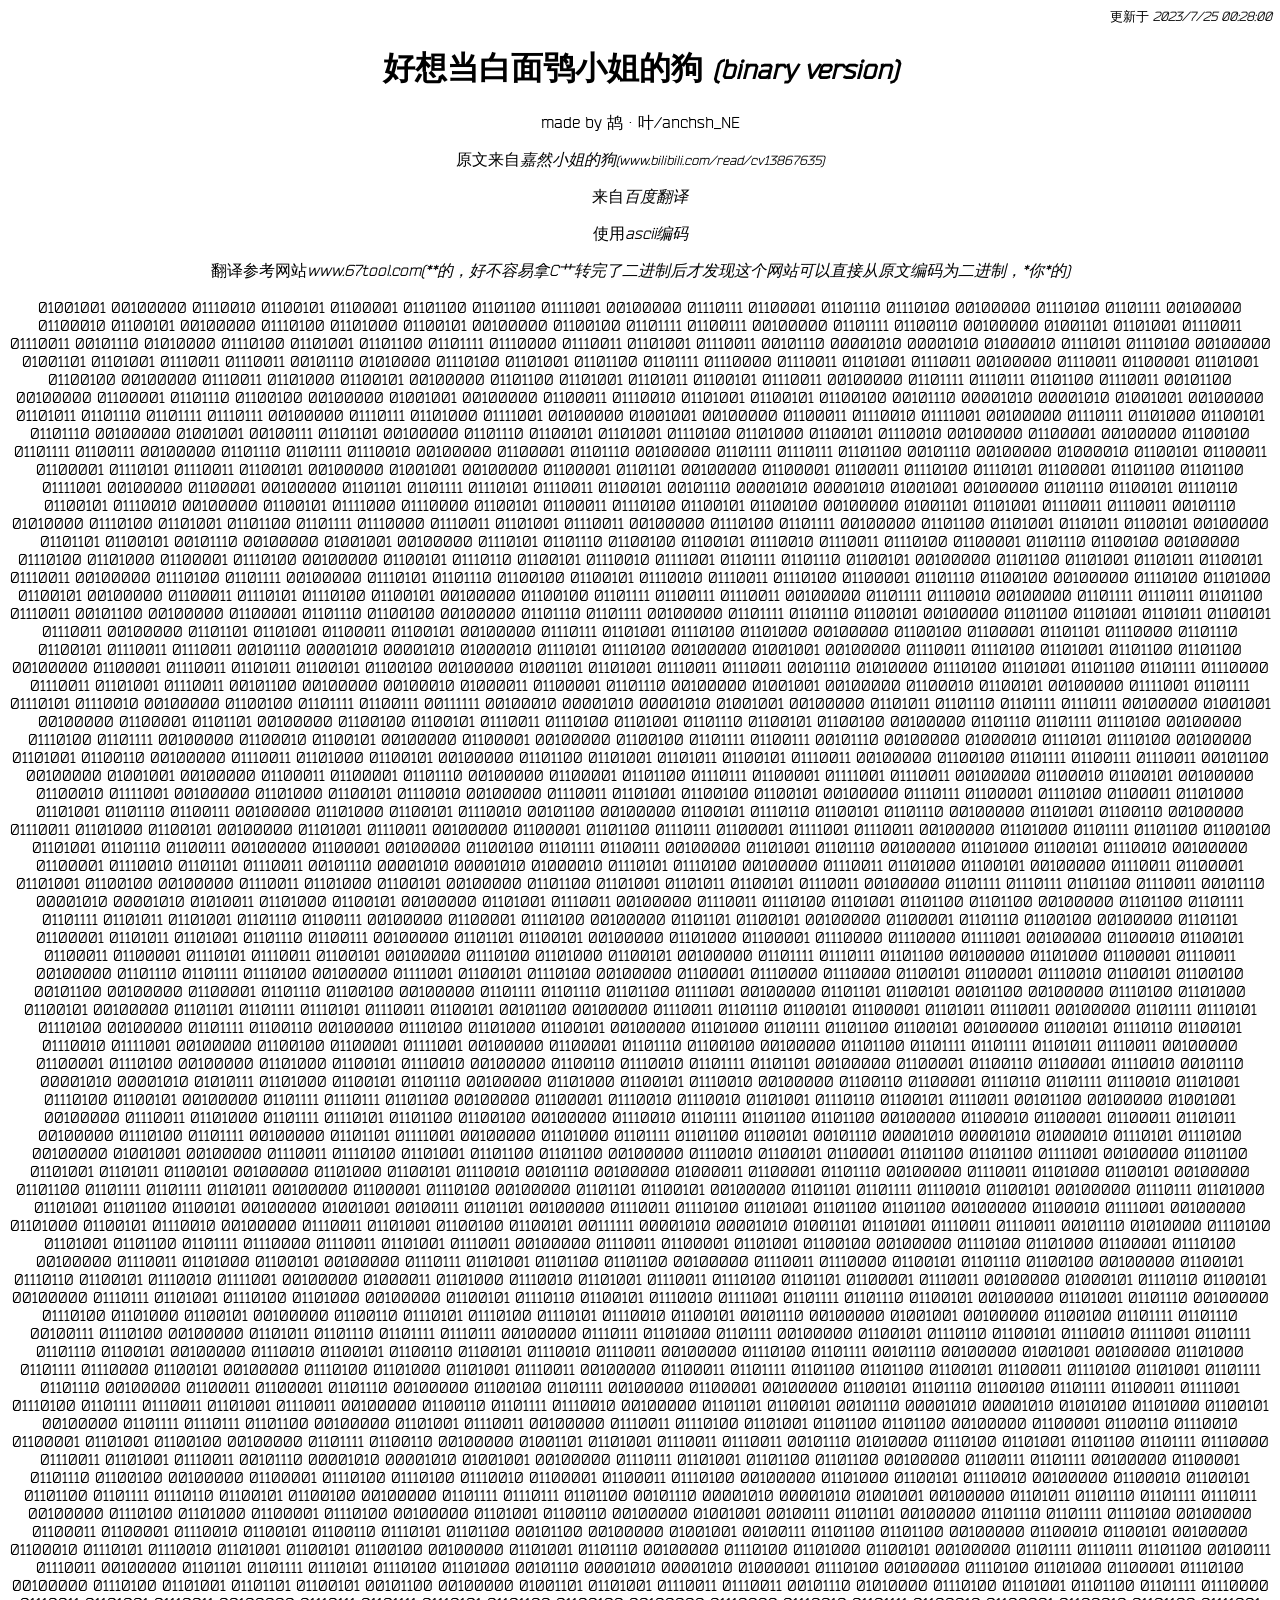
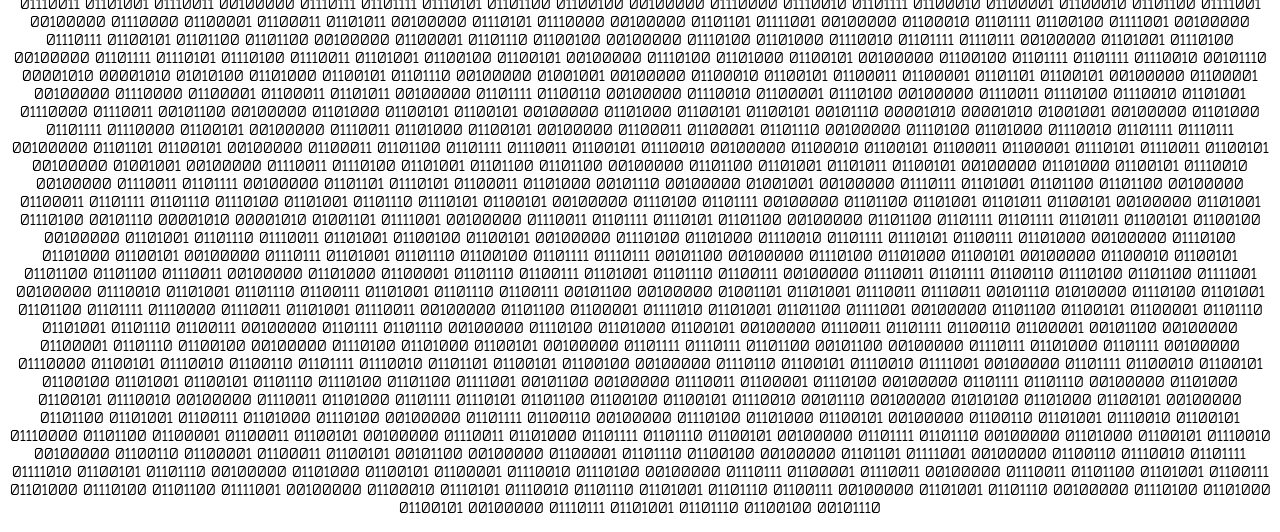
==== heiheihei/I_LOVE_PTILOPSIS_FOREVER.html @ 524f8ac0 "Add files via upload" ====
<html>
<head>
<link href="../css/NOT FINISHED/a1/a2/css.css" rel="stylesheet" type="text/css">
</head>
<body>
<p align=right><small>更新于 <i>2023/7/25  00:28:00</i></small></p>
<h1 align=center>好想当白面鸮小姐的狗 <small><i>(binary version)</small></i></h1>
<p align=center>made by 鸪 · 叶/anchsh_NE</p>
<p align=center>原文来自<i>嘉然小姐的狗<small>(www.bilibili.com/read/cv13867635)</small></i></p>
<p align=center>来自<i>百度翻译</i></p>
<p align=center>使用<i>ascii编码</i></p>
<p align=center>翻译参考网站<i>www.67tool.com(**的，好不容易拿C艹转完了二进制后才发现这个网站可以直接从原文编码为二进制，*你*的)</i></p>
<p align=center>01001001 00100000 01110010 01100101 01100001 01101100 01101100 01111001 00100000 01110111 01100001 01101110 01110100 00100000 01110100 01101111 00100000 01100010 01100101 00100000 01110100 01101000 01100101 00100000 01100100 01101111 01100111 00100000 01101111 01100110 00100000 01001101 01101001 01110011 01110011 00101110 01010000 01110100 01101001 01101100 01101111 01110000 01110011 01101001 01110011 00101110 00001010 00001010 01000010 01110101 01110100 00100000 01001101 01101001 01110011 01110011 00101110 01010000 01110100 01101001 01101100 01101111 01110000 01110011 01101001 01110011 00100000 01110011 01100001 01101001 01100100 00100000 01110011 01101000 01100101 00100000 01101100 01101001 01101011 01100101 01110011 00100000 01101111 01110111 01101100 01110011 00101100 00100000 01100001 01101110 01100100 00100000 01001001 00100000 01100011 01110010 01101001 01100101 01100100 00101110 00001010 00001010 01001001 00100000 01101011 01101110 01101111 01110111 00100000 01110111 01101000 01111001 00100000 01001001 00100000 01100011 01110010 01111001 00100000 01110111 01101000 01100101 01101110 00100000 01001001 00100111 01101101 00100000 01101110 01100101 01101001 01110100 01101000 01100101 01110010 00100000 01100001 00100000 01100100 01101111 01100111 00100000 01101110 01101111 01110010 00100000 01100001 01101110 00100000 01101111 01110111 01101100 00101110 00100000 01000010 01100101 01100011 01100001 01110101 01110011 01100101 00100000 01001001 00100000 01100001 01101101 00100000 01100001 01100011 01110100 01110101 01100001 01101100 01101100 01111001 00100000 01100001 00100000 01101101 01101111 01110101 01110011 01100101 00101110 00001010 00001010 01001001 00100000 01101110 01100101 01110110 01100101 01110010 00100000 01100101 01111000 01110000 01100101 01100011 01110100 01100101 01100100 00100000 01001101 01101001 01110011 01110011 00101110 01010000 01110100 01101001 01101100 01101111 01110000 01110011 01101001 01110011 00100000 01110100 01101111 00100000 01101100 01101001 01101011 01100101 00100000 01101101 01100101 00101110 00100000 01001001 00100000 01110101 01101110 01100100 01100101 01110010 01110011 01110100 01100001 01101110 01100100 00100000 01110100 01101000 01100001 01110100 00100000 01100101 01110110 01100101 01110010 01111001 01101111 01101110 01100101 00100000 01101100 01101001 01101011 01100101 01110011 00100000 01110100 01101111 00100000 01110101 01101110 01100100 01100101 01110010 01110011 01110100 01100001 01101110 01100100 00100000 01110100 01101000 01100101 00100000 01100011 01110101 01110100 01100101 00100000 01100100 01101111 01100111 01110011 00100000 01101111 01110010 00100000 01101111 01110111 01101100 01110011 00101100 00100000 01100001 01101110 01100100 00100000 01101110 01101111 00100000 01101111 01101110 01100101 00100000 01101100 01101001 01101011 01100101 01110011 00100000 01101101 01101001 01100011 01100101 00100000 01110111 01101001 01110100 01101000 00100000 01100100 01100001 01101101 01110000 01101110 01100101 01110011 01110011 00101110 00001010 00001010 01000010 01110101 01110100 00100000 01001001 00100000 01110011 01110100 01101001 01101100 01101100 00100000 01100001 01110011 01101011 01100101 01100100 00100000 01001101 01101001 01110011 01110011 00101110 01010000 01110100 01101001 01101100 01101111 01110000 01110011 01101001 01110011 00101100 00100000 00100010 01000011 01100001 01101110 00100000 01001001 00100000 01100010 01100101 00100000 01111001 01101111 01110101 01110010 00100000 01100100 01101111 01100111 00111111 00100010 00001010 00001010 01001001 00100000 01101011 01101110 01101111 01110111 00100000 01001001 00100000 01100001 01101101 00100000 01100100 01100101 01110011 01110100 01101001 01101110 01100101 01100100 00100000 01101110 01101111 01110100 00100000 01110100 01101111 00100000 01100010 01100101 00100000 01100001 00100000 01100100 01101111 01100111 00101110 00100000 01000010 01110101 01110100 00100000 01101001 01100110 00100000 01110011 01101000 01100101 00100000 01101100 01101001 01101011 01100101 01110011 00100000 01100100 01101111 01100111 01110011 00101100 00100000 01001001 00100000 01100011 01100001 01101110 00100000 01100001 01101100 01110111 01100001 01111001 01110011 00100000 01100010 01100101 00100000 01100010 01111001 00100000 01101000 01100101 01110010 00100000 01110011 01101001 01100100 01100101 00100000 01110111 01100001 01110100 01100011 01101000 01101001 01101110 01100111 00100000 01101000 01100101 01110010 00101100 00100000 01100101 01110110 01100101 01101110 00100000 01101001 01100110 00100000 01110011 01101000 01100101 00100000 01101001 01110011 00100000 01100001 01101100 01110111 01100001 01111001 01110011 00100000 01101000 01101111 01101100 01100100 01101001 01101110 01100111 00100000 01100001 00100000 01100100 01101111 01100111 00100000 01101001 01101110 00100000 01101000 01100101 01110010 00100000 01100001 01110010 01101101 01110011 00101110 00001010 00001010 01000010 01110101 01110100 00100000 01110011 01101000 01100101 00100000 01110011 01100001 01101001 01100100 00100000 01110011 01101000 01100101 00100000 01101100 01101001 01101011 01100101 01110011 00100000 01101111 01110111 01101100 01110011 00101110 00001010 00001010 01010011 01101000 01100101 00100000 01101001 01110011 00100000 01110011 01110100 01101001 01101100 01101100 00100000 01101100 01101111 01101111 01101011 01101001 01101110 01100111 00100000 01100001 01110100 00100000 01101101 01100101 00100000 01100001 01101110 01100100 00100000 01101101 01100001 01101011 01101001 01101110 01100111 00100000 01101101 01100101 00100000 01101000 01100001 01110000 01110000 01111001 00100000 01100010 01100101 01100011 01100001 01110101 01110011 01100101 00100000 01110100 01101000 01100101 00100000 01101111 01110111 01101100 00100000 01101000 01100001 01110011 00100000 01101110 01101111 01110100 00100000 01111001 01100101 01110100 00100000 01100001 01110000 01110000 01100101 01100001 01110010 01100101 01100100 00101100 00100000 01100001 01101110 01100100 00100000 01101111 01101110 01101100 01111001 00100000 01101101 01100101 00101100 00100000 01110100 01101000 01100101 00100000 01101101 01101111 01110101 01110011 01100101 00101100 00100000 01110011 01101110 01100101 01100001 01101011 01110011 00100000 01101111 01110101 01110100 00100000 01101111 01100110 00100000 01110100 01101000 01100101 00100000 01101000 01101111 01101100 01100101 00100000 01100101 01110110 01100101 01110010 01111001 00100000 01100100 01100001 01111001 00100000 01100001 01101110 01100100 00100000 01101100 01101111 01101111 01101011 01110011 00100000 01100001 01110100 00100000 01101000 01100101 01110010 00100000 01100110 01110010 01101111 01101101 00100000 01100001 01100110 01100001 01110010 00101110 00001010 00001010 01010111 01101000 01100101 01101110 00100000 01101000 01100101 01110010 00100000 01100110 01100001 01110110 01101111 01110010 01101001 01110100 01100101 00100000 01101111 01110111 01101100 00100000 01100001 01110010 01110010 01101001 01110110 01100101 01110011 00101100 00100000 01001001 00100000 01110011 01101000 01101111 01110101 01101100 01100100 00100000 01110010 01101111 01101100 01101100 00100000 01100010 01100001 01100011 01101011 00100000 01110100 01101111 00100000 01101101 01111001 00100000 01101000 01101111 01101100 01100101 00101110 00001010 00001010 01000010 01110101 01110100 00100000 01001001 00100000 01110011 01110100 01101001 01101100 01101100 00100000 01110010 01100101 01100001 01101100 01101100 01111001 00100000 01101100 01101001 01101011 01100101 00100000 01101000 01100101 01110010 00101110 00100000 01000011 01100001 01101110 00100000 01110011 01101000 01100101 00100000 01101100 01101111 01101111 01101011 00100000 01100001 01110100 00100000 01101101 01100101 00100000 01101101 01101111 01110010 01100101 00100000 01110111 01101000 01101001 01101100 01100101 00100000 01001001 00100111 01101101 00100000 01110011 01110100 01101001 01101100 01101100 00100000 01100010 01111001 00100000 01101000 01100101 01110010 00100000 01110011 01101001 01100100 01100101 00111111 00001010 00001010 01001101 01101001 01110011 01110011 00101110 01010000 01110100 01101001 01101100 01101111 01110000 01110011 01101001 01110011 00100000 01110011 01100001 01101001 01100100 00100000 01110100 01101000 01100001 01110100 00100000 01110011 01101000 01100101 00100000 01110111 01101001 01101100 01101100 00100000 01110011 01110000 01100101 01101110 01100100 00100000 01100101 01110110 01100101 01110010 01111001 00100000 01000011 01101000 01110010 01101001 01110011 01110100 01101101 01100001 01110011 00100000 01000101 01110110 01100101 00100000 01110111 01101001 01110100 01101000 00100000 01100101 01110110 01100101 01110010 01111001 01101111 01101110 01100101 00100000 01101001 01101110 00100000 01110100 01101000 01100101 00100000 01100110 01110101 01110100 01110101 01110010 01100101 00101110 00100000 01001001 00100000 01100100 01101111 01101110 00100111 01110100 00100000 01101011 01101110 01101111 01110111 00100000 01110111 01101000 01101111 00100000 01100101 01110110 01100101 01110010 01111001 01101111 01101110 01100101 00100000 01110010 01100101 01100110 01100101 01110010 01110011 00100000 01110100 01101111 00101110 00100000 01001001 00100000 01101000 01101111 01110000 01100101 00100000 01110100 01101000 01101001 01110011 00100000 01100011 01101111 01101100 01101100 01100101 01100011 01110100 01101001 01101111 01101110 00100000 01100011 01100001 01101110 00100000 01100100 01101111 00100000 01100001 00100000 01100101 01101110 01100100 01101111 01100011 01111001 01110100 01101111 01110011 01101001 01110011 00100000 01100110 01101111 01110010 00100000 01101101 01100101 00101110 00001010 00001010 01010100 01101000 01100101 00100000 01101111 01110111 01101100 00100000 01101001 01110011 00100000 01110011 01110100 01101001 01101100 01101100 00100000 01100001 01100110 01110010 01100001 01101001 01100100 00100000 01101111 01100110 00100000 01001101 01101001 01110011 01110011 00101110 01010000 01110100 01101001 01101100 01101111 01110000 01110011 01101001 01110011 00101110 00001010 00001010 01001001 00100000 01110111 01101001 01101100 01101100 00100000 01100111 01101111 00100000 01100001 01101110 01100100 00100000 01100001 01110100 01110100 01110010 01100001 01100011 01110100 00100000 01101000 01100101 01110010 00100000 01100010 01100101 01101100 01101111 01110110 01100101 01100100 00100000 01101111 01110111 01101100 00101110 00001010 00001010 01001001 00100000 01101011 01101110 01101111 01110111 00100000 01110100 01101000 01100001 01110100 00100000 01101001 01100110 00100000 01001001 00100111 01101101 00100000 01101110 01101111 01110100 00100000 01100011 01100001 01110010 01100101 01100110 01110101 01101100 00101100 00100000 01001001 00100111 01101100 01101100 00100000 01100010 01100101 00100000 01100010 01110101 01110010 01101001 01100101 01100100 00100000 01101001 01101110 00100000 01110100 01101000 01100101 00100000 01101111 01110111 01101100 00100111 01110011 00100000 01101101 01101111 01110101 01110100 01101000 00101110 00001010 00001010 01000001 01110100 00100000 01110100 01101000 01100001 01110100 00100000 01110100 01101001 01101101 01100101 00101100 00100000 01001101 01101001 01110011 01110011 00101110 01010000 01110100 01101001 01101100 01101111 01110000 01110011 01101001 01110011 00100000 01110111 01101111 01110101 01101100 01100100 00100000 01110000 01110010 01101111 01100010 01100001 01100010 01101100 01111001 00100000 01110000 01100001 01100011 01101011 00100000 01110101 01110000 00100000 01101101 01111001 00100000 01100010 01101111 01100100 01111001 00100000 01110111 01100101 01101100 01101100 00100000 01100001 01101110 01100100 00100000 01110100 01101000 01110010 01101111 01110111 00100000 01101001 01110100 00100000 01101111 01110101 01110100 01110011 01101001 01100100 01100101 00100000 01110100 01101000 01100101 00100000 01100100 01101111 01101111 01110010 00101110 00001010 00001010 01010100 01101000 01100101 01101110 00100000 01001001 00100000 01100010 01100101 01100011 01100001 01101101 01100101 00100000 01100001 00100000 01110000 01100001 01100011 01101011 00100000 01101111 01100110 00100000 01110010 01100001 01110100 00100000 01110011 01110100 01110010 01101001 01110000 01110011 00101100 00100000 01101000 01100101 01100101 00100000 01101000 01100101 01100101 00101110 00001010 00001010 01001001 00100000 01101000 01101111 01110000 01100101 00100000 01110011 01101000 01100101 00100000 01100011 01100001 01101110 00100000 01110100 01101000 01110010 01101111 01110111 00100000 01101101 01100101 00100000 01100011 01101100 01101111 01110011 01100101 01110010 00100000 01100010 01100101 01100011 01100001 01110101 01110011 01100101 00100000 01001001 00100000 01110011 01110100 01101001 01101100 01101100 00100000 01101100 01101001 01101011 01100101 00100000 01101000 01100101 01110010 00100000 01110011 01101111 00100000 01101101 01110101 01100011 01101000 00101110 00100000 01001001 00100000 01110111 01101001 01101100 01101100 00100000 01100011 01101111 01101110 01110100 01101001 01101110 01110101 01100101 00100000 01110100 01101111 00100000 01101100 01101001 01101011 01100101 00100000 01101001 01110100 00101110 00001010 00001010 01001101 01111001 00100000 01110011 01101111 01110101 01101100 00100000 01101100 01101111 01101111 01101011 01100101 01100100 00100000 01101001 01101110 01110011 01101001 01100100 01100101 00100000 01110100 01101000 01110010 01101111 01110101 01100111 01101000 00100000 01110100 01101000 01100101 00100000 01110111 01101001 01101110 01100100 01101111 01110111 00101100 00100000 01110100 01101000 01100101 00100000 01100010 01100101 01101100 01101100 01110011 00100000 01101000 01100001 01101110 01100111 01101001 01101110 01100111 00100000 01110011 01101111 01100110 01110100 01101100 01111001 00100000 01110010 01101001 01101110 01100111 01101001 01101110 01100111 00101100 00100000 01001101 01101001 01110011 01110011 00101110 01010000 01110100 01101001 01101100 01101111 01110000 01110011 01101001 01110011 00100000 01101100 01100001 01111010 01101001 01101100 01111001 00100000 01101100 01100101 01100001 01101110 01101001 01101110 01100111 00100000 01101111 01101110 00100000 01110100 01101000 01100101 00100000 01110011 01101111 01100110 01100001 00101100 00100000 01100001 01101110 01100100 00100000 01110100 01101000 01100101 00100000 01101111 01110111 01101100 00101100 00100000 01110111 01101000 01101111 00100000 01110000 01100101 01110010 01100110 01101111 01110010 01101101 01100101 01100100 00100000 01110110 01100101 01110010 01111001 00100000 01101111 01100010 01100101 01100100 01101001 01100101 01101110 01110100 01101100 01111001 00101100 00100000 01110011 01100001 01110100 00100000 01101111 01101110 00100000 01101000 01100101 01110010 00100000 01110011 01101000 01101111 01110101 01101100 01100100 01100101 01110010 00101110 00100000 01010100 01101000 01100101 00100000 01101100 01101001 01100111 01101000 01110100 00100000 01101111 01100110 00100000 01110100 01101000 01100101 00100000 01100110 01101001 01110010 01100101 01110000 01101100 01100001 01100011 01100101 00100000 01110011 01101000 01101111 01101110 01100101 00100000 01101111 01101110 00100000 01101000 01100101 01110010 00100000 01100110 01100001 01100011 01100101 00101100 00100000 01100001 01101110 01100100 00100000 01101101 01111001 00100000 01100110 01110010 01101111 01111010 01100101 01101110 00100000 01101000 01100101 01100001 01110010 01110100 00100000 01110111 01100001 01110011 00100000 01110011 01101100 01101001 01100111 01101000 01110100 01101100 01111001 00100000 01100010 01110101 01110010 01101110 01101001 01101110 01100111 00100000 01101001 01101110 00100000 01110100 01101000 01100101 00100000 01110111 01101001 01101110 01100100 00101110</p>
</body>
</html>
---- css/NOT FINISHED/a1/a2/css.css ----
@font-face
{
	font-family: "awa";
	src: url("../../Bender.otf");
}
body
{
	font-family: "awa";
}
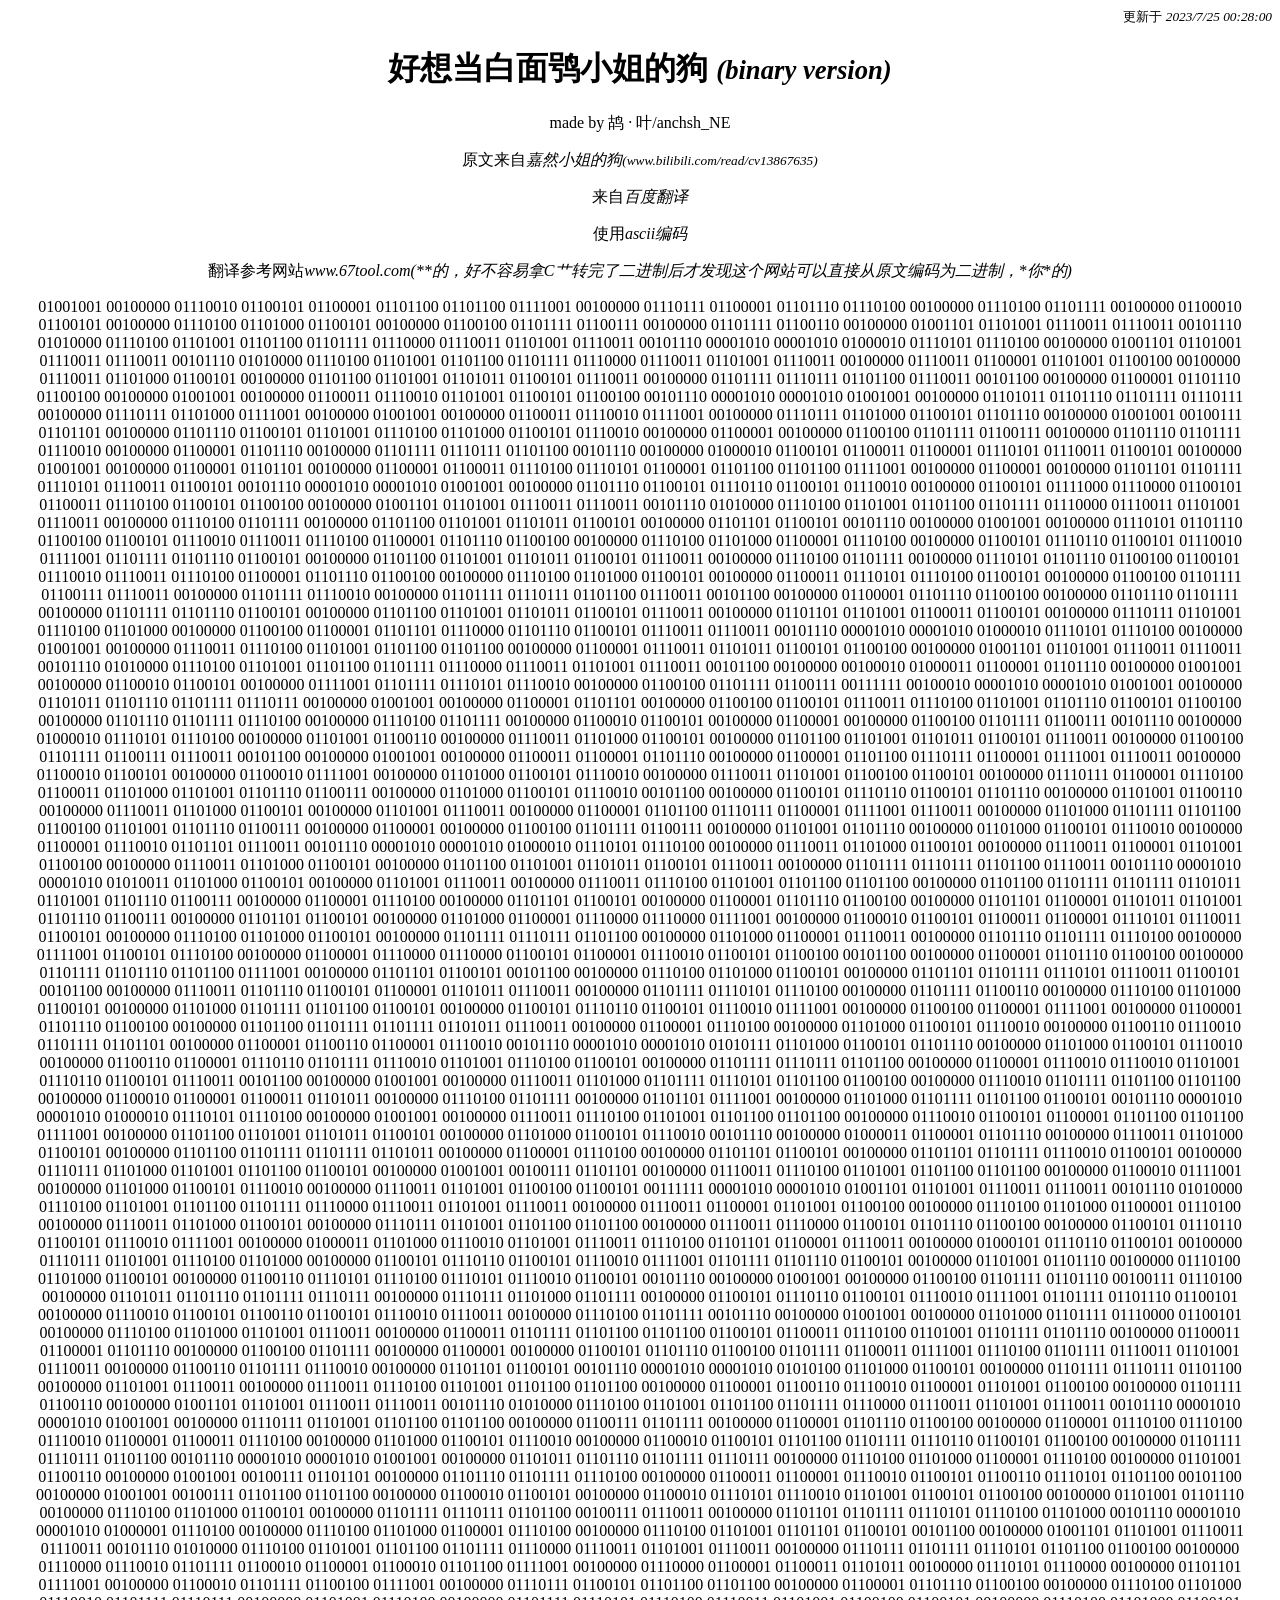
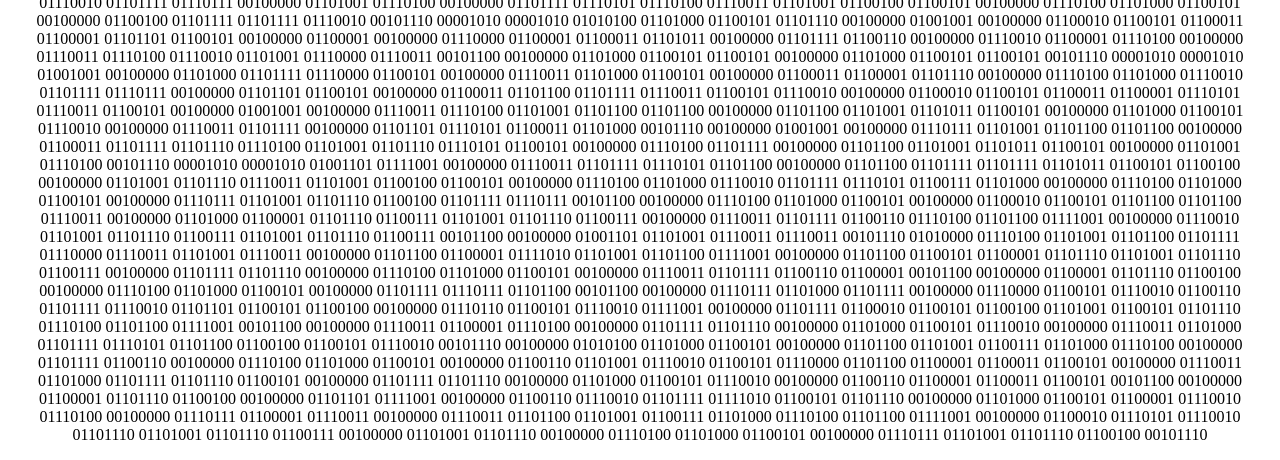
==== commit 49a6cf9b: "Update I_LOVE_PTILOPSIS_FOREVER.html" ====
--- a/heiheihei/I_LOVE_PTILOPSIS_FOREVER.html
+++ b/heiheihei/I_LOVE_PTILOPSIS_FOREVER.html
@@ -1,6 +1,6 @@
 <html>
 <head>
-<link href="../css/NOT FINISHED/a1/a2/css.css" rel="stylesheet" type="text/css">
+<!-- <link href="../css/NOT FINISHED/a1/a2/css.css" rel="stylesheet" type="text/css"> -->
 </head>
 <body>
 <p align=right><small>更新于 <i>2023/7/25  00:28:00</i></small></p>
@@ -12,4 +12,4 @@
 <p align=center>翻译参考网站<i>www.67tool.com(**的，好不容易拿C艹转完了二进制后才发现这个网站可以直接从原文编码为二进制，*你*的)</i></p>
 <p align=center>01001001 00100000 01110010 01100101 01100001 01101100 01101100 01111001 00100000 01110111 01100001 01101110 01110100 00100000 01110100 01101111 00100000 01100010 01100101 00100000 01110100 01101000 01100101 00100000 01100100 01101111 01100111 00100000 01101111 01100110 00100000 01001101 01101001 01110011 01110011 00101110 01010000 01110100 01101001 01101100 01101111 01110000 01110011 01101001 01110011 00101110 00001010 00001010 01000010 01110101 01110100 00100000 01001101 01101001 01110011 01110011 00101110 01010000 01110100 01101001 01101100 01101111 01110000 01110011 01101001 01110011 00100000 01110011 01100001 01101001 01100100 00100000 01110011 01101000 01100101 00100000 01101100 01101001 01101011 01100101 01110011 00100000 01101111 01110111 01101100 01110011 00101100 00100000 01100001 01101110 01100100 00100000 01001001 00100000 01100011 01110010 01101001 01100101 01100100 00101110 00001010 00001010 01001001 00100000 01101011 01101110 01101111 01110111 00100000 01110111 01101000 01111001 00100000 01001001 00100000 01100011 01110010 01111001 00100000 01110111 01101000 01100101 01101110 00100000 01001001 00100111 01101101 00100000 01101110 01100101 01101001 01110100 01101000 01100101 01110010 00100000 01100001 00100000 01100100 01101111 01100111 00100000 01101110 01101111 01110010 00100000 01100001 01101110 00100000 01101111 01110111 01101100 00101110 00100000 01000010 01100101 01100011 01100001 01110101 01110011 01100101 00100000 01001001 00100000 01100001 01101101 00100000 01100001 01100011 01110100 01110101 01100001 01101100 01101100 01111001 00100000 01100001 00100000 01101101 01101111 01110101 01110011 01100101 00101110 00001010 00001010 01001001 00100000 01101110 01100101 01110110 01100101 01110010 00100000 01100101 01111000 01110000 01100101 01100011 01110100 01100101 01100100 00100000 01001101 01101001 01110011 01110011 00101110 01010000 01110100 01101001 01101100 01101111 01110000 01110011 01101001 01110011 00100000 01110100 01101111 00100000 01101100 01101001 01101011 01100101 00100000 01101101 01100101 00101110 00100000 01001001 00100000 01110101 01101110 01100100 01100101 01110010 01110011 01110100 01100001 01101110 01100100 00100000 01110100 01101000 01100001 01110100 00100000 01100101 01110110 01100101 01110010 01111001 01101111 01101110 01100101 00100000 01101100 01101001 01101011 01100101 01110011 00100000 01110100 01101111 00100000 01110101 01101110 01100100 01100101 01110010 01110011 01110100 01100001 01101110 01100100 00100000 01110100 01101000 01100101 00100000 01100011 01110101 01110100 01100101 00100000 01100100 01101111 01100111 01110011 00100000 01101111 01110010 00100000 01101111 01110111 01101100 01110011 00101100 00100000 01100001 01101110 01100100 00100000 01101110 01101111 00100000 01101111 01101110 01100101 00100000 01101100 01101001 01101011 01100101 01110011 00100000 01101101 01101001 01100011 01100101 00100000 01110111 01101001 01110100 01101000 00100000 01100100 01100001 01101101 01110000 01101110 01100101 01110011 01110011 00101110 00001010 00001010 01000010 01110101 01110100 00100000 01001001 00100000 01110011 01110100 01101001 01101100 01101100 00100000 01100001 01110011 01101011 01100101 01100100 00100000 01001101 01101001 01110011 01110011 00101110 01010000 01110100 01101001 01101100 01101111 01110000 01110011 01101001 01110011 00101100 00100000 00100010 01000011 01100001 01101110 00100000 01001001 00100000 01100010 01100101 00100000 01111001 01101111 01110101 01110010 00100000 01100100 01101111 01100111 00111111 00100010 00001010 00001010 01001001 00100000 01101011 01101110 01101111 01110111 00100000 01001001 00100000 01100001 01101101 00100000 01100100 01100101 01110011 01110100 01101001 01101110 01100101 01100100 00100000 01101110 01101111 01110100 00100000 01110100 01101111 00100000 01100010 01100101 00100000 01100001 00100000 01100100 01101111 01100111 00101110 00100000 01000010 01110101 01110100 00100000 01101001 01100110 00100000 01110011 01101000 01100101 00100000 01101100 01101001 01101011 01100101 01110011 00100000 01100100 01101111 01100111 01110011 00101100 00100000 01001001 00100000 01100011 01100001 01101110 00100000 01100001 01101100 01110111 01100001 01111001 01110011 00100000 01100010 01100101 00100000 01100010 01111001 00100000 01101000 01100101 01110010 00100000 01110011 01101001 01100100 01100101 00100000 01110111 01100001 01110100 01100011 01101000 01101001 01101110 01100111 00100000 01101000 01100101 01110010 00101100 00100000 01100101 01110110 01100101 01101110 00100000 01101001 01100110 00100000 01110011 01101000 01100101 00100000 01101001 01110011 00100000 01100001 01101100 01110111 01100001 01111001 01110011 00100000 01101000 01101111 01101100 01100100 01101001 01101110 01100111 00100000 01100001 00100000 01100100 01101111 01100111 00100000 01101001 01101110 00100000 01101000 01100101 01110010 00100000 01100001 01110010 01101101 01110011 00101110 00001010 00001010 01000010 01110101 01110100 00100000 01110011 01101000 01100101 00100000 01110011 01100001 01101001 01100100 00100000 01110011 01101000 01100101 00100000 01101100 01101001 01101011 01100101 01110011 00100000 01101111 01110111 01101100 01110011 00101110 00001010 00001010 01010011 01101000 01100101 00100000 01101001 01110011 00100000 01110011 01110100 01101001 01101100 01101100 00100000 01101100 01101111 01101111 01101011 01101001 01101110 01100111 00100000 01100001 01110100 00100000 01101101 01100101 00100000 01100001 01101110 01100100 00100000 01101101 01100001 01101011 01101001 01101110 01100111 00100000 01101101 01100101 00100000 01101000 01100001 01110000 01110000 01111001 00100000 01100010 01100101 01100011 01100001 01110101 01110011 01100101 00100000 01110100 01101000 01100101 00100000 01101111 01110111 01101100 00100000 01101000 01100001 01110011 00100000 01101110 01101111 01110100 00100000 01111001 01100101 01110100 00100000 01100001 01110000 01110000 01100101 01100001 01110010 01100101 01100100 00101100 00100000 01100001 01101110 01100100 00100000 01101111 01101110 01101100 01111001 00100000 01101101 01100101 00101100 00100000 01110100 01101000 01100101 00100000 01101101 01101111 01110101 01110011 01100101 00101100 00100000 01110011 01101110 01100101 01100001 01101011 01110011 00100000 01101111 01110101 01110100 00100000 01101111 01100110 00100000 01110100 01101000 01100101 00100000 01101000 01101111 01101100 01100101 00100000 01100101 01110110 01100101 01110010 01111001 00100000 01100100 01100001 01111001 00100000 01100001 01101110 01100100 00100000 01101100 01101111 01101111 01101011 01110011 00100000 01100001 01110100 00100000 01101000 01100101 01110010 00100000 01100110 01110010 01101111 01101101 00100000 01100001 01100110 01100001 01110010 00101110 00001010 00001010 01010111 01101000 01100101 01101110 00100000 01101000 01100101 01110010 00100000 01100110 01100001 01110110 01101111 01110010 01101001 01110100 01100101 00100000 01101111 01110111 01101100 00100000 01100001 01110010 01110010 01101001 01110110 01100101 01110011 00101100 00100000 01001001 00100000 01110011 01101000 01101111 01110101 01101100 01100100 00100000 01110010 01101111 01101100 01101100 00100000 01100010 01100001 01100011 01101011 00100000 01110100 01101111 00100000 01101101 01111001 00100000 01101000 01101111 01101100 01100101 00101110 00001010 00001010 01000010 01110101 01110100 00100000 01001001 00100000 01110011 01110100 01101001 01101100 01101100 00100000 01110010 01100101 01100001 01101100 01101100 01111001 00100000 01101100 01101001 01101011 01100101 00100000 01101000 01100101 01110010 00101110 00100000 01000011 01100001 01101110 00100000 01110011 01101000 01100101 00100000 01101100 01101111 01101111 01101011 00100000 01100001 01110100 00100000 01101101 01100101 00100000 01101101 01101111 01110010 01100101 00100000 01110111 01101000 01101001 01101100 01100101 00100000 01001001 00100111 01101101 00100000 01110011 01110100 01101001 01101100 01101100 00100000 01100010 01111001 00100000 01101000 01100101 01110010 00100000 01110011 01101001 01100100 01100101 00111111 00001010 00001010 01001101 01101001 01110011 01110011 00101110 01010000 01110100 01101001 01101100 01101111 01110000 01110011 01101001 01110011 00100000 01110011 01100001 01101001 01100100 00100000 01110100 01101000 01100001 01110100 00100000 01110011 01101000 01100101 00100000 01110111 01101001 01101100 01101100 00100000 01110011 01110000 01100101 01101110 01100100 00100000 01100101 01110110 01100101 01110010 01111001 00100000 01000011 01101000 01110010 01101001 01110011 01110100 01101101 01100001 01110011 00100000 01000101 01110110 01100101 00100000 01110111 01101001 01110100 01101000 00100000 01100101 01110110 01100101 01110010 01111001 01101111 01101110 01100101 00100000 01101001 01101110 00100000 01110100 01101000 01100101 00100000 01100110 01110101 01110100 01110101 01110010 01100101 00101110 00100000 01001001 00100000 01100100 01101111 01101110 00100111 01110100 00100000 01101011 01101110 01101111 01110111 00100000 01110111 01101000 01101111 00100000 01100101 01110110 01100101 01110010 01111001 01101111 01101110 01100101 00100000 01110010 01100101 01100110 01100101 01110010 01110011 00100000 01110100 01101111 00101110 00100000 01001001 00100000 01101000 01101111 01110000 01100101 00100000 01110100 01101000 01101001 01110011 00100000 01100011 01101111 01101100 01101100 01100101 01100011 01110100 01101001 01101111 01101110 00100000 01100011 01100001 01101110 00100000 01100100 01101111 00100000 01100001 00100000 01100101 01101110 01100100 01101111 01100011 01111001 01110100 01101111 01110011 01101001 01110011 00100000 01100110 01101111 01110010 00100000 01101101 01100101 00101110 00001010 00001010 01010100 01101000 01100101 00100000 01101111 01110111 01101100 00100000 01101001 01110011 00100000 01110011 01110100 01101001 01101100 01101100 00100000 01100001 01100110 01110010 01100001 01101001 01100100 00100000 01101111 01100110 00100000 01001101 01101001 01110011 01110011 00101110 01010000 01110100 01101001 01101100 01101111 01110000 01110011 01101001 01110011 00101110 00001010 00001010 01001001 00100000 01110111 01101001 01101100 01101100 00100000 01100111 01101111 00100000 01100001 01101110 01100100 00100000 01100001 01110100 01110100 01110010 01100001 01100011 01110100 00100000 01101000 01100101 01110010 00100000 01100010 01100101 01101100 01101111 01110110 01100101 01100100 00100000 01101111 01110111 01101100 00101110 00001010 00001010 01001001 00100000 01101011 01101110 01101111 01110111 00100000 01110100 01101000 01100001 01110100 00100000 01101001 01100110 00100000 01001001 00100111 01101101 00100000 01101110 01101111 01110100 00100000 01100011 01100001 01110010 01100101 01100110 01110101 01101100 00101100 00100000 01001001 00100111 01101100 01101100 00100000 01100010 01100101 00100000 01100010 01110101 01110010 01101001 01100101 01100100 00100000 01101001 01101110 00100000 01110100 01101000 01100101 00100000 01101111 01110111 01101100 00100111 01110011 00100000 01101101 01101111 01110101 01110100 01101000 00101110 00001010 00001010 01000001 01110100 00100000 01110100 01101000 01100001 01110100 00100000 01110100 01101001 01101101 01100101 00101100 00100000 01001101 01101001 01110011 01110011 00101110 01010000 01110100 01101001 01101100 01101111 01110000 01110011 01101001 01110011 00100000 01110111 01101111 01110101 01101100 01100100 00100000 01110000 01110010 01101111 01100010 01100001 01100010 01101100 01111001 00100000 01110000 01100001 01100011 01101011 00100000 01110101 01110000 00100000 01101101 01111001 00100000 01100010 01101111 01100100 01111001 00100000 01110111 01100101 01101100 01101100 00100000 01100001 01101110 01100100 00100000 01110100 01101000 01110010 01101111 01110111 00100000 01101001 01110100 00100000 01101111 01110101 01110100 01110011 01101001 01100100 01100101 00100000 01110100 01101000 01100101 00100000 01100100 01101111 01101111 01110010 00101110 00001010 00001010 01010100 01101000 01100101 01101110 00100000 01001001 00100000 01100010 01100101 01100011 01100001 01101101 01100101 00100000 01100001 00100000 01110000 01100001 01100011 01101011 00100000 01101111 01100110 00100000 01110010 01100001 01110100 00100000 01110011 01110100 01110010 01101001 01110000 01110011 00101100 00100000 01101000 01100101 01100101 00100000 01101000 01100101 01100101 00101110 00001010 00001010 01001001 00100000 01101000 01101111 01110000 01100101 00100000 01110011 01101000 01100101 00100000 01100011 01100001 01101110 00100000 01110100 01101000 01110010 01101111 01110111 00100000 01101101 01100101 00100000 01100011 01101100 01101111 01110011 01100101 01110010 00100000 01100010 01100101 01100011 01100001 01110101 01110011 01100101 00100000 01001001 00100000 01110011 01110100 01101001 01101100 01101100 00100000 01101100 01101001 01101011 01100101 00100000 01101000 01100101 01110010 00100000 01110011 01101111 00100000 01101101 01110101 01100011 01101000 00101110 00100000 01001001 00100000 01110111 01101001 01101100 01101100 00100000 01100011 01101111 01101110 01110100 01101001 01101110 01110101 01100101 00100000 01110100 01101111 00100000 01101100 01101001 01101011 01100101 00100000 01101001 01110100 00101110 00001010 00001010 01001101 01111001 00100000 01110011 01101111 01110101 01101100 00100000 01101100 01101111 01101111 01101011 01100101 01100100 00100000 01101001 01101110 01110011 01101001 01100100 01100101 00100000 01110100 01101000 01110010 01101111 01110101 01100111 01101000 00100000 01110100 01101000 01100101 00100000 01110111 01101001 01101110 01100100 01101111 01110111 00101100 00100000 01110100 01101000 01100101 00100000 01100010 01100101 01101100 01101100 01110011 00100000 01101000 01100001 01101110 01100111 01101001 01101110 01100111 00100000 01110011 01101111 01100110 01110100 01101100 01111001 00100000 01110010 01101001 01101110 01100111 01101001 01101110 01100111 00101100 00100000 01001101 01101001 01110011 01110011 00101110 01010000 01110100 01101001 01101100 01101111 01110000 01110011 01101001 01110011 00100000 01101100 01100001 01111010 01101001 01101100 01111001 00100000 01101100 01100101 01100001 01101110 01101001 01101110 01100111 00100000 01101111 01101110 00100000 01110100 01101000 01100101 00100000 01110011 01101111 01100110 01100001 00101100 00100000 01100001 01101110 01100100 00100000 01110100 01101000 01100101 00100000 01101111 01110111 01101100 00101100 00100000 01110111 01101000 01101111 00100000 01110000 01100101 01110010 01100110 01101111 01110010 01101101 01100101 01100100 00100000 01110110 01100101 01110010 01111001 00100000 01101111 01100010 01100101 01100100 01101001 01100101 01101110 01110100 01101100 01111001 00101100 00100000 01110011 01100001 01110100 00100000 01101111 01101110 00100000 01101000 01100101 01110010 00100000 01110011 01101000 01101111 01110101 01101100 01100100 01100101 01110010 00101110 00100000 01010100 01101000 01100101 00100000 01101100 01101001 01100111 01101000 01110100 00100000 01101111 01100110 00100000 01110100 01101000 01100101 00100000 01100110 01101001 01110010 01100101 01110000 01101100 01100001 01100011 01100101 00100000 01110011 01101000 01101111 01101110 01100101 00100000 01101111 01101110 00100000 01101000 01100101 01110010 00100000 01100110 01100001 01100011 01100101 00101100 00100000 01100001 01101110 01100100 00100000 01101101 01111001 00100000 01100110 01110010 01101111 01111010 01100101 01101110 00100000 01101000 01100101 01100001 01110010 01110100 00100000 01110111 01100001 01110011 00100000 01110011 01101100 01101001 01100111 01101000 01110100 01101100 01111001 00100000 01100010 01110101 01110010 01101110 01101001 01101110 01100111 00100000 01101001 01101110 00100000 01110100 01101000 01100101 00100000 01110111 01101001 01101110 01100100 00101110</p>
 </body>
-</html>+</html>
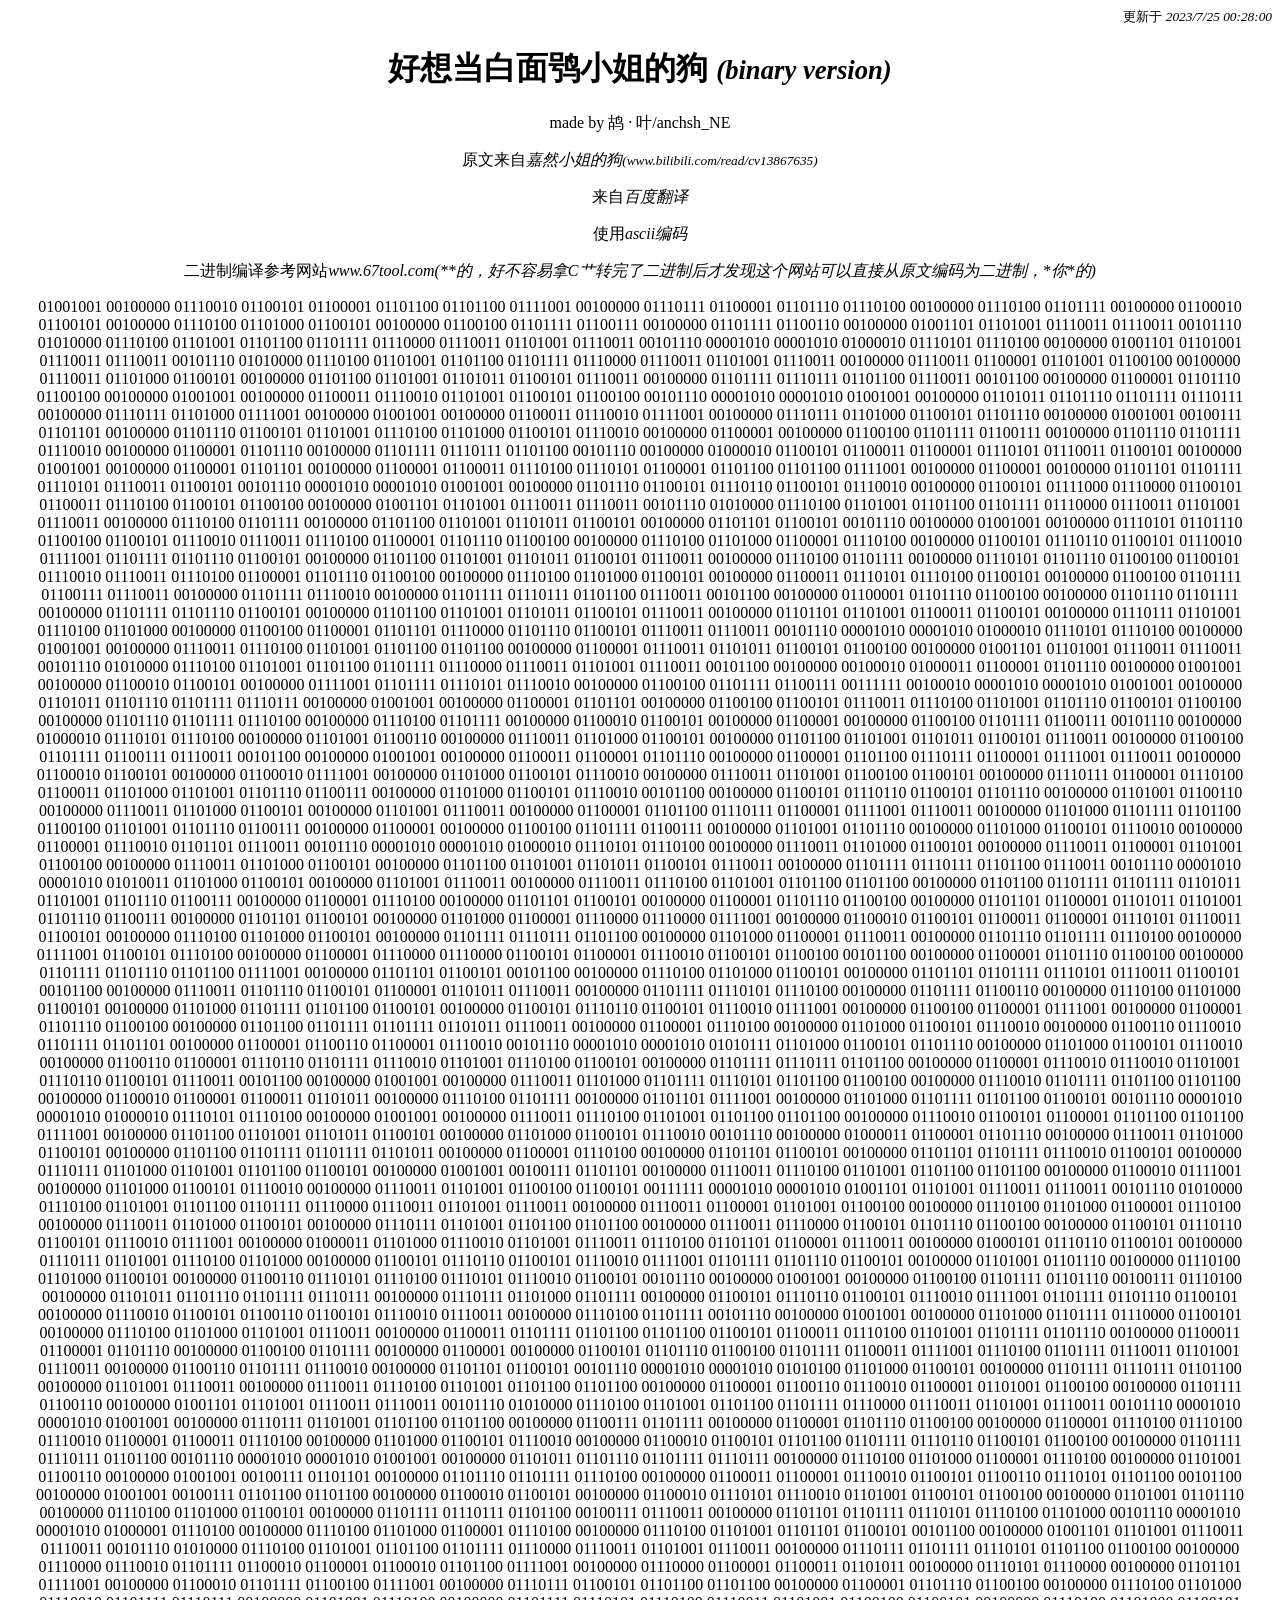
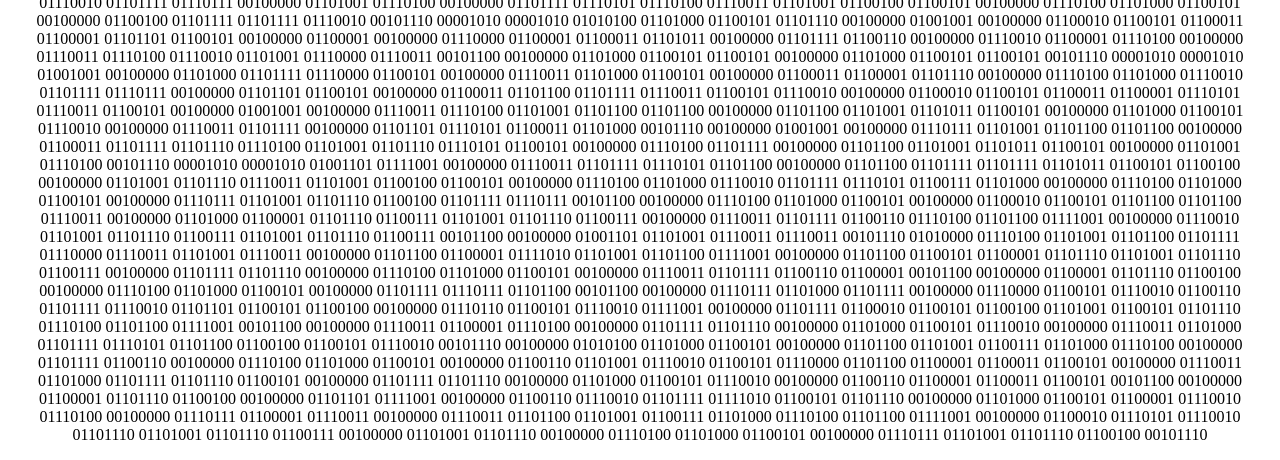
==== commit 9b69b665: "Update I_LOVE_PTILOPSIS_FOREVER.html" ====
--- a/heiheihei/I_LOVE_PTILOPSIS_FOREVER.html
+++ b/heiheihei/I_LOVE_PTILOPSIS_FOREVER.html
@@ -9,7 +9,7 @@
 <p align=center>原文来自<i>嘉然小姐的狗<small>(www.bilibili.com/read/cv13867635)</small></i></p>
 <p align=center>来自<i>百度翻译</i></p>
 <p align=center>使用<i>ascii编码</i></p>
-<p align=center>翻译参考网站<i>www.67tool.com(**的，好不容易拿C艹转完了二进制后才发现这个网站可以直接从原文编码为二进制，*你*的)</i></p>
+<p align=center>二进制编译参考网站<i>www.67tool.com(**的，好不容易拿C艹转完了二进制后才发现这个网站可以直接从原文编码为二进制，*你*的)</i></p>
 <p align=center>01001001 00100000 01110010 01100101 01100001 01101100 01101100 01111001 00100000 01110111 01100001 01101110 01110100 00100000 01110100 01101111 00100000 01100010 01100101 00100000 01110100 01101000 01100101 00100000 01100100 01101111 01100111 00100000 01101111 01100110 00100000 01001101 01101001 01110011 01110011 00101110 01010000 01110100 01101001 01101100 01101111 01110000 01110011 01101001 01110011 00101110 00001010 00001010 01000010 01110101 01110100 00100000 01001101 01101001 01110011 01110011 00101110 01010000 01110100 01101001 01101100 01101111 01110000 01110011 01101001 01110011 00100000 01110011 01100001 01101001 01100100 00100000 01110011 01101000 01100101 00100000 01101100 01101001 01101011 01100101 01110011 00100000 01101111 01110111 01101100 01110011 00101100 00100000 01100001 01101110 01100100 00100000 01001001 00100000 01100011 01110010 01101001 01100101 01100100 00101110 00001010 00001010 01001001 00100000 01101011 01101110 01101111 01110111 00100000 01110111 01101000 01111001 00100000 01001001 00100000 01100011 01110010 01111001 00100000 01110111 01101000 01100101 01101110 00100000 01001001 00100111 01101101 00100000 01101110 01100101 01101001 01110100 01101000 01100101 01110010 00100000 01100001 00100000 01100100 01101111 01100111 00100000 01101110 01101111 01110010 00100000 01100001 01101110 00100000 01101111 01110111 01101100 00101110 00100000 01000010 01100101 01100011 01100001 01110101 01110011 01100101 00100000 01001001 00100000 01100001 01101101 00100000 01100001 01100011 01110100 01110101 01100001 01101100 01101100 01111001 00100000 01100001 00100000 01101101 01101111 01110101 01110011 01100101 00101110 00001010 00001010 01001001 00100000 01101110 01100101 01110110 01100101 01110010 00100000 01100101 01111000 01110000 01100101 01100011 01110100 01100101 01100100 00100000 01001101 01101001 01110011 01110011 00101110 01010000 01110100 01101001 01101100 01101111 01110000 01110011 01101001 01110011 00100000 01110100 01101111 00100000 01101100 01101001 01101011 01100101 00100000 01101101 01100101 00101110 00100000 01001001 00100000 01110101 01101110 01100100 01100101 01110010 01110011 01110100 01100001 01101110 01100100 00100000 01110100 01101000 01100001 01110100 00100000 01100101 01110110 01100101 01110010 01111001 01101111 01101110 01100101 00100000 01101100 01101001 01101011 01100101 01110011 00100000 01110100 01101111 00100000 01110101 01101110 01100100 01100101 01110010 01110011 01110100 01100001 01101110 01100100 00100000 01110100 01101000 01100101 00100000 01100011 01110101 01110100 01100101 00100000 01100100 01101111 01100111 01110011 00100000 01101111 01110010 00100000 01101111 01110111 01101100 01110011 00101100 00100000 01100001 01101110 01100100 00100000 01101110 01101111 00100000 01101111 01101110 01100101 00100000 01101100 01101001 01101011 01100101 01110011 00100000 01101101 01101001 01100011 01100101 00100000 01110111 01101001 01110100 01101000 00100000 01100100 01100001 01101101 01110000 01101110 01100101 01110011 01110011 00101110 00001010 00001010 01000010 01110101 01110100 00100000 01001001 00100000 01110011 01110100 01101001 01101100 01101100 00100000 01100001 01110011 01101011 01100101 01100100 00100000 01001101 01101001 01110011 01110011 00101110 01010000 01110100 01101001 01101100 01101111 01110000 01110011 01101001 01110011 00101100 00100000 00100010 01000011 01100001 01101110 00100000 01001001 00100000 01100010 01100101 00100000 01111001 01101111 01110101 01110010 00100000 01100100 01101111 01100111 00111111 00100010 00001010 00001010 01001001 00100000 01101011 01101110 01101111 01110111 00100000 01001001 00100000 01100001 01101101 00100000 01100100 01100101 01110011 01110100 01101001 01101110 01100101 01100100 00100000 01101110 01101111 01110100 00100000 01110100 01101111 00100000 01100010 01100101 00100000 01100001 00100000 01100100 01101111 01100111 00101110 00100000 01000010 01110101 01110100 00100000 01101001 01100110 00100000 01110011 01101000 01100101 00100000 01101100 01101001 01101011 01100101 01110011 00100000 01100100 01101111 01100111 01110011 00101100 00100000 01001001 00100000 01100011 01100001 01101110 00100000 01100001 01101100 01110111 01100001 01111001 01110011 00100000 01100010 01100101 00100000 01100010 01111001 00100000 01101000 01100101 01110010 00100000 01110011 01101001 01100100 01100101 00100000 01110111 01100001 01110100 01100011 01101000 01101001 01101110 01100111 00100000 01101000 01100101 01110010 00101100 00100000 01100101 01110110 01100101 01101110 00100000 01101001 01100110 00100000 01110011 01101000 01100101 00100000 01101001 01110011 00100000 01100001 01101100 01110111 01100001 01111001 01110011 00100000 01101000 01101111 01101100 01100100 01101001 01101110 01100111 00100000 01100001 00100000 01100100 01101111 01100111 00100000 01101001 01101110 00100000 01101000 01100101 01110010 00100000 01100001 01110010 01101101 01110011 00101110 00001010 00001010 01000010 01110101 01110100 00100000 01110011 01101000 01100101 00100000 01110011 01100001 01101001 01100100 00100000 01110011 01101000 01100101 00100000 01101100 01101001 01101011 01100101 01110011 00100000 01101111 01110111 01101100 01110011 00101110 00001010 00001010 01010011 01101000 01100101 00100000 01101001 01110011 00100000 01110011 01110100 01101001 01101100 01101100 00100000 01101100 01101111 01101111 01101011 01101001 01101110 01100111 00100000 01100001 01110100 00100000 01101101 01100101 00100000 01100001 01101110 01100100 00100000 01101101 01100001 01101011 01101001 01101110 01100111 00100000 01101101 01100101 00100000 01101000 01100001 01110000 01110000 01111001 00100000 01100010 01100101 01100011 01100001 01110101 01110011 01100101 00100000 01110100 01101000 01100101 00100000 01101111 01110111 01101100 00100000 01101000 01100001 01110011 00100000 01101110 01101111 01110100 00100000 01111001 01100101 01110100 00100000 01100001 01110000 01110000 01100101 01100001 01110010 01100101 01100100 00101100 00100000 01100001 01101110 01100100 00100000 01101111 01101110 01101100 01111001 00100000 01101101 01100101 00101100 00100000 01110100 01101000 01100101 00100000 01101101 01101111 01110101 01110011 01100101 00101100 00100000 01110011 01101110 01100101 01100001 01101011 01110011 00100000 01101111 01110101 01110100 00100000 01101111 01100110 00100000 01110100 01101000 01100101 00100000 01101000 01101111 01101100 01100101 00100000 01100101 01110110 01100101 01110010 01111001 00100000 01100100 01100001 01111001 00100000 01100001 01101110 01100100 00100000 01101100 01101111 01101111 01101011 01110011 00100000 01100001 01110100 00100000 01101000 01100101 01110010 00100000 01100110 01110010 01101111 01101101 00100000 01100001 01100110 01100001 01110010 00101110 00001010 00001010 01010111 01101000 01100101 01101110 00100000 01101000 01100101 01110010 00100000 01100110 01100001 01110110 01101111 01110010 01101001 01110100 01100101 00100000 01101111 01110111 01101100 00100000 01100001 01110010 01110010 01101001 01110110 01100101 01110011 00101100 00100000 01001001 00100000 01110011 01101000 01101111 01110101 01101100 01100100 00100000 01110010 01101111 01101100 01101100 00100000 01100010 01100001 01100011 01101011 00100000 01110100 01101111 00100000 01101101 01111001 00100000 01101000 01101111 01101100 01100101 00101110 00001010 00001010 01000010 01110101 01110100 00100000 01001001 00100000 01110011 01110100 01101001 01101100 01101100 00100000 01110010 01100101 01100001 01101100 01101100 01111001 00100000 01101100 01101001 01101011 01100101 00100000 01101000 01100101 01110010 00101110 00100000 01000011 01100001 01101110 00100000 01110011 01101000 01100101 00100000 01101100 01101111 01101111 01101011 00100000 01100001 01110100 00100000 01101101 01100101 00100000 01101101 01101111 01110010 01100101 00100000 01110111 01101000 01101001 01101100 01100101 00100000 01001001 00100111 01101101 00100000 01110011 01110100 01101001 01101100 01101100 00100000 01100010 01111001 00100000 01101000 01100101 01110010 00100000 01110011 01101001 01100100 01100101 00111111 00001010 00001010 01001101 01101001 01110011 01110011 00101110 01010000 01110100 01101001 01101100 01101111 01110000 01110011 01101001 01110011 00100000 01110011 01100001 01101001 01100100 00100000 01110100 01101000 01100001 01110100 00100000 01110011 01101000 01100101 00100000 01110111 01101001 01101100 01101100 00100000 01110011 01110000 01100101 01101110 01100100 00100000 01100101 01110110 01100101 01110010 01111001 00100000 01000011 01101000 01110010 01101001 01110011 01110100 01101101 01100001 01110011 00100000 01000101 01110110 01100101 00100000 01110111 01101001 01110100 01101000 00100000 01100101 01110110 01100101 01110010 01111001 01101111 01101110 01100101 00100000 01101001 01101110 00100000 01110100 01101000 01100101 00100000 01100110 01110101 01110100 01110101 01110010 01100101 00101110 00100000 01001001 00100000 01100100 01101111 01101110 00100111 01110100 00100000 01101011 01101110 01101111 01110111 00100000 01110111 01101000 01101111 00100000 01100101 01110110 01100101 01110010 01111001 01101111 01101110 01100101 00100000 01110010 01100101 01100110 01100101 01110010 01110011 00100000 01110100 01101111 00101110 00100000 01001001 00100000 01101000 01101111 01110000 01100101 00100000 01110100 01101000 01101001 01110011 00100000 01100011 01101111 01101100 01101100 01100101 01100011 01110100 01101001 01101111 01101110 00100000 01100011 01100001 01101110 00100000 01100100 01101111 00100000 01100001 00100000 01100101 01101110 01100100 01101111 01100011 01111001 01110100 01101111 01110011 01101001 01110011 00100000 01100110 01101111 01110010 00100000 01101101 01100101 00101110 00001010 00001010 01010100 01101000 01100101 00100000 01101111 01110111 01101100 00100000 01101001 01110011 00100000 01110011 01110100 01101001 01101100 01101100 00100000 01100001 01100110 01110010 01100001 01101001 01100100 00100000 01101111 01100110 00100000 01001101 01101001 01110011 01110011 00101110 01010000 01110100 01101001 01101100 01101111 01110000 01110011 01101001 01110011 00101110 00001010 00001010 01001001 00100000 01110111 01101001 01101100 01101100 00100000 01100111 01101111 00100000 01100001 01101110 01100100 00100000 01100001 01110100 01110100 01110010 01100001 01100011 01110100 00100000 01101000 01100101 01110010 00100000 01100010 01100101 01101100 01101111 01110110 01100101 01100100 00100000 01101111 01110111 01101100 00101110 00001010 00001010 01001001 00100000 01101011 01101110 01101111 01110111 00100000 01110100 01101000 01100001 01110100 00100000 01101001 01100110 00100000 01001001 00100111 01101101 00100000 01101110 01101111 01110100 00100000 01100011 01100001 01110010 01100101 01100110 01110101 01101100 00101100 00100000 01001001 00100111 01101100 01101100 00100000 01100010 01100101 00100000 01100010 01110101 01110010 01101001 01100101 01100100 00100000 01101001 01101110 00100000 01110100 01101000 01100101 00100000 01101111 01110111 01101100 00100111 01110011 00100000 01101101 01101111 01110101 01110100 01101000 00101110 00001010 00001010 01000001 01110100 00100000 01110100 01101000 01100001 01110100 00100000 01110100 01101001 01101101 01100101 00101100 00100000 01001101 01101001 01110011 01110011 00101110 01010000 01110100 01101001 01101100 01101111 01110000 01110011 01101001 01110011 00100000 01110111 01101111 01110101 01101100 01100100 00100000 01110000 01110010 01101111 01100010 01100001 01100010 01101100 01111001 00100000 01110000 01100001 01100011 01101011 00100000 01110101 01110000 00100000 01101101 01111001 00100000 01100010 01101111 01100100 01111001 00100000 01110111 01100101 01101100 01101100 00100000 01100001 01101110 01100100 00100000 01110100 01101000 01110010 01101111 01110111 00100000 01101001 01110100 00100000 01101111 01110101 01110100 01110011 01101001 01100100 01100101 00100000 01110100 01101000 01100101 00100000 01100100 01101111 01101111 01110010 00101110 00001010 00001010 01010100 01101000 01100101 01101110 00100000 01001001 00100000 01100010 01100101 01100011 01100001 01101101 01100101 00100000 01100001 00100000 01110000 01100001 01100011 01101011 00100000 01101111 01100110 00100000 01110010 01100001 01110100 00100000 01110011 01110100 01110010 01101001 01110000 01110011 00101100 00100000 01101000 01100101 01100101 00100000 01101000 01100101 01100101 00101110 00001010 00001010 01001001 00100000 01101000 01101111 01110000 01100101 00100000 01110011 01101000 01100101 00100000 01100011 01100001 01101110 00100000 01110100 01101000 01110010 01101111 01110111 00100000 01101101 01100101 00100000 01100011 01101100 01101111 01110011 01100101 01110010 00100000 01100010 01100101 01100011 01100001 01110101 01110011 01100101 00100000 01001001 00100000 01110011 01110100 01101001 01101100 01101100 00100000 01101100 01101001 01101011 01100101 00100000 01101000 01100101 01110010 00100000 01110011 01101111 00100000 01101101 01110101 01100011 01101000 00101110 00100000 01001001 00100000 01110111 01101001 01101100 01101100 00100000 01100011 01101111 01101110 01110100 01101001 01101110 01110101 01100101 00100000 01110100 01101111 00100000 01101100 01101001 01101011 01100101 00100000 01101001 01110100 00101110 00001010 00001010 01001101 01111001 00100000 01110011 01101111 01110101 01101100 00100000 01101100 01101111 01101111 01101011 01100101 01100100 00100000 01101001 01101110 01110011 01101001 01100100 01100101 00100000 01110100 01101000 01110010 01101111 01110101 01100111 01101000 00100000 01110100 01101000 01100101 00100000 01110111 01101001 01101110 01100100 01101111 01110111 00101100 00100000 01110100 01101000 01100101 00100000 01100010 01100101 01101100 01101100 01110011 00100000 01101000 01100001 01101110 01100111 01101001 01101110 01100111 00100000 01110011 01101111 01100110 01110100 01101100 01111001 00100000 01110010 01101001 01101110 01100111 01101001 01101110 01100111 00101100 00100000 01001101 01101001 01110011 01110011 00101110 01010000 01110100 01101001 01101100 01101111 01110000 01110011 01101001 01110011 00100000 01101100 01100001 01111010 01101001 01101100 01111001 00100000 01101100 01100101 01100001 01101110 01101001 01101110 01100111 00100000 01101111 01101110 00100000 01110100 01101000 01100101 00100000 01110011 01101111 01100110 01100001 00101100 00100000 01100001 01101110 01100100 00100000 01110100 01101000 01100101 00100000 01101111 01110111 01101100 00101100 00100000 01110111 01101000 01101111 00100000 01110000 01100101 01110010 01100110 01101111 01110010 01101101 01100101 01100100 00100000 01110110 01100101 01110010 01111001 00100000 01101111 01100010 01100101 01100100 01101001 01100101 01101110 01110100 01101100 01111001 00101100 00100000 01110011 01100001 01110100 00100000 01101111 01101110 00100000 01101000 01100101 01110010 00100000 01110011 01101000 01101111 01110101 01101100 01100100 01100101 01110010 00101110 00100000 01010100 01101000 01100101 00100000 01101100 01101001 01100111 01101000 01110100 00100000 01101111 01100110 00100000 01110100 01101000 01100101 00100000 01100110 01101001 01110010 01100101 01110000 01101100 01100001 01100011 01100101 00100000 01110011 01101000 01101111 01101110 01100101 00100000 01101111 01101110 00100000 01101000 01100101 01110010 00100000 01100110 01100001 01100011 01100101 00101100 00100000 01100001 01101110 01100100 00100000 01101101 01111001 00100000 01100110 01110010 01101111 01111010 01100101 01101110 00100000 01101000 01100101 01100001 01110010 01110100 00100000 01110111 01100001 01110011 00100000 01110011 01101100 01101001 01100111 01101000 01110100 01101100 01111001 00100000 01100010 01110101 01110010 01101110 01101001 01101110 01100111 00100000 01101001 01101110 00100000 01110100 01101000 01100101 00100000 01110111 01101001 01101110 01100100 00101110</p>
 </body>
 </html>
